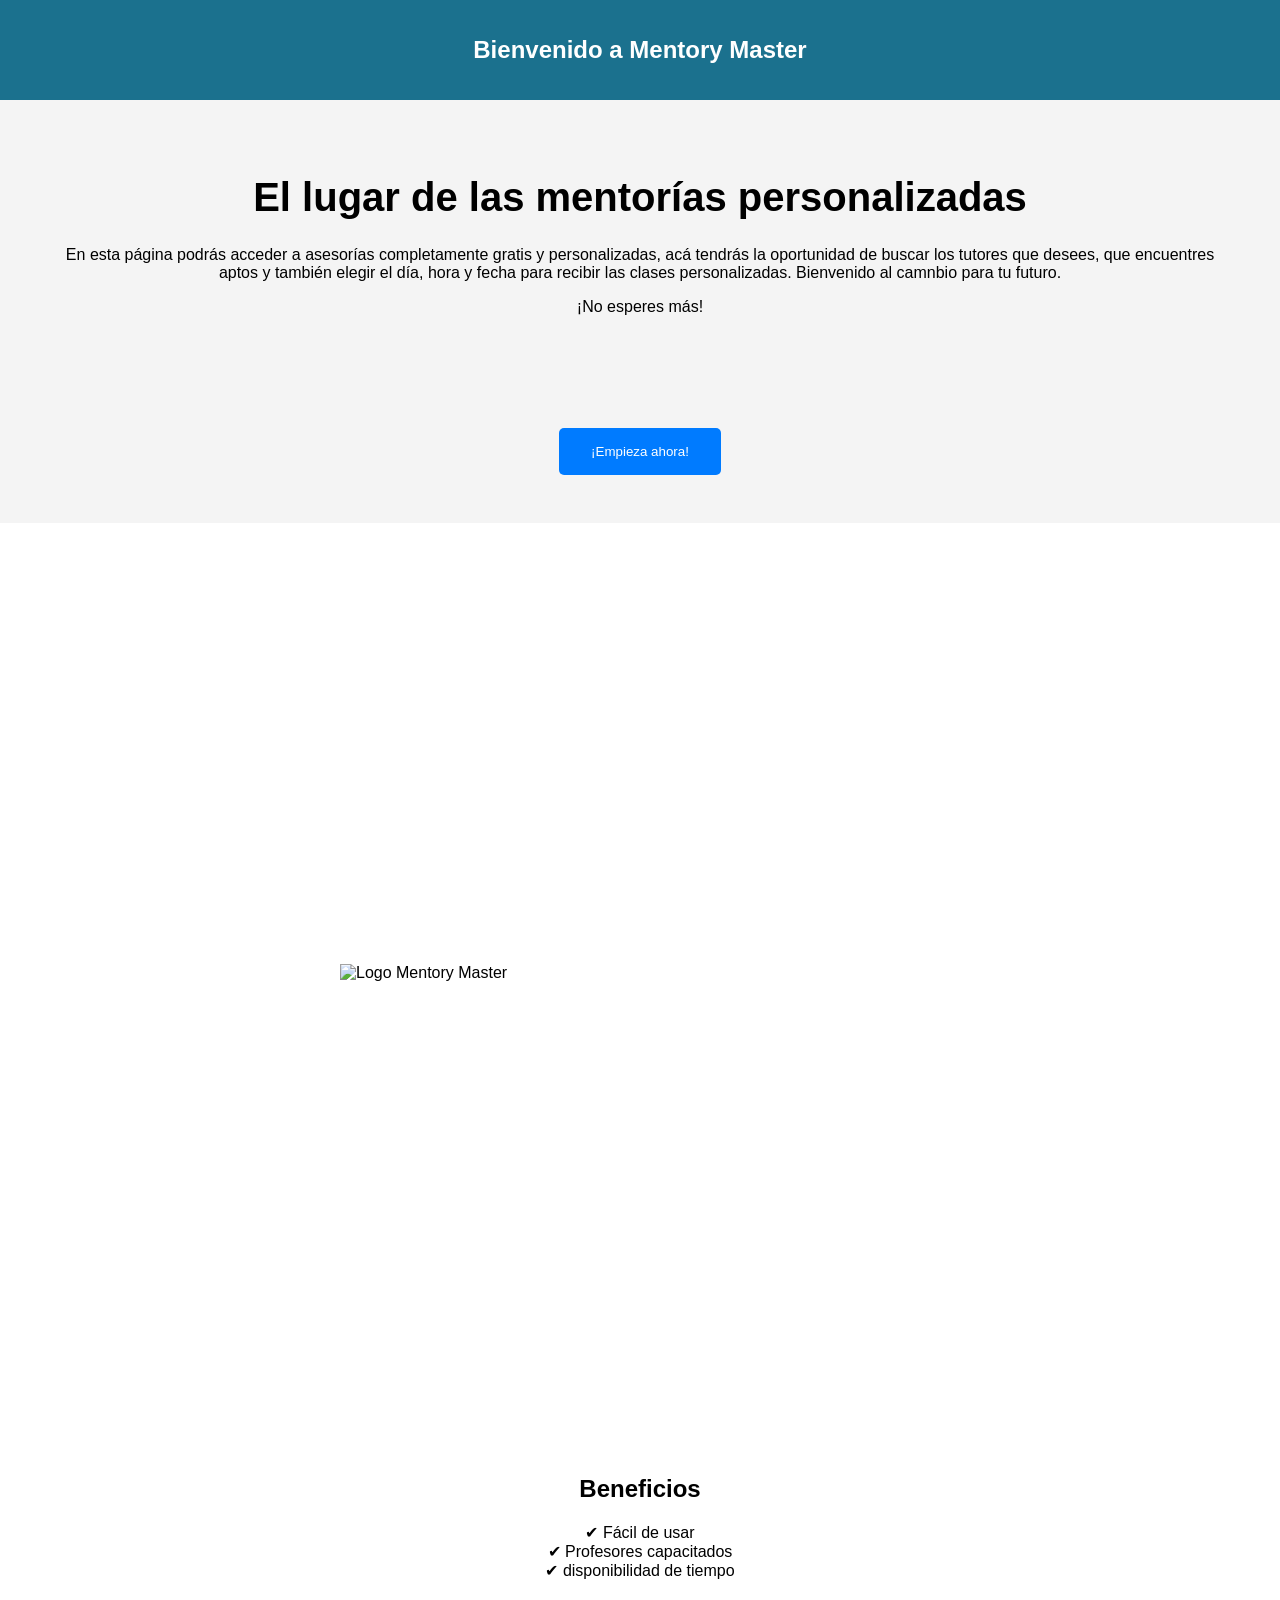
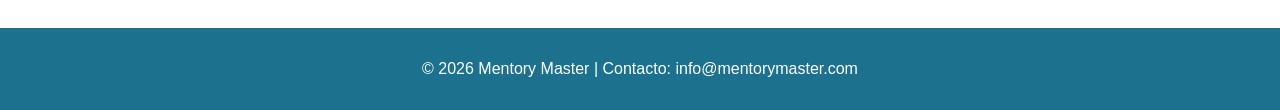
==== index.html @ 2720163d "primer commit" ====
<!DOCTYPE html>
<html lang="es">
<head>
    <meta charset="UTF-8">
    <meta name="viewport" content="width=device-width, initial-scale=1.0">
    <title>Mentory Master</title>
    <link rel="stylesheet" href="./CSS/estiloinicio.css">
</head>
<body>
    <header>
        <h2>Bienvenido a Mentory Master</h2>
    </header>
    <div class="hero">
        <h1>El lugar de las mentorías personalizadas</h1>
    <p>En esta página podrás acceder a asesorías completamente gratis y personalizadas, 
       acá tendrás la oportunidad de buscar los tutores que desees, que encuentres aptos y también elegir el día,
       hora y fecha para recibir las clases personalizadas. Bienvenido al camnbio para tu futuro.
    </p>
    <p>¡No esperes más!</p>
    </div>
    <div class="hero">
        <a href="html/registro.html">
         <button class="btn">¡Empieza ahora!</button>
        </a>
    </div>
    
    <div class="contenedor">
        <img src="images/logo-mentory-master.png" alt="Logo Mentory Master" width="600">
    </div>
    

    <section>
    <h2>Beneficios</h2>
    <p>✔ Fácil de usar<br>✔ Profesores capacitados<br>✔ disponibilidad de tiempo</p>
  </section>

  <footer>
    <p>© 2026 Mentory Master | Contacto: info@mentorymaster.com</p>
  </footer>


</body>
</html>
---- CSS/estiloinicio.css ----
body { 
    font-family: Arial, sans-serif; margin:0; 
}

header { 
        background:rgb(27, 113, 142); color:#ffffff; padding:1rem; text-align:center; 
    }
.hero { 
    padding:3rem; text-align:center; background:#f4f4f4; 
}

.hero h1 { 
    font-size:2.5rem;
    
}

.cta { 
    background:#007BFF; color:#fff; padding:1rem 2rem; border:none; cursor:pointer; 
}

section { 
    padding:2rem; text-align:center; 
}

footer { 
    background:rgb(27, 113, 142); color:#fff; padding:1rem; text-align:center; 
}
.contenedor {
  display: flex;
  justify-content: center;
  align-items: center;
  height: 100vh;
}
.btn {
  background: #007BFF;
  text-align:center;
  color: #fff;
  padding: 1rem 2rem;
  border: none;
  cursor: pointer;
  border-radius: 5px;
}
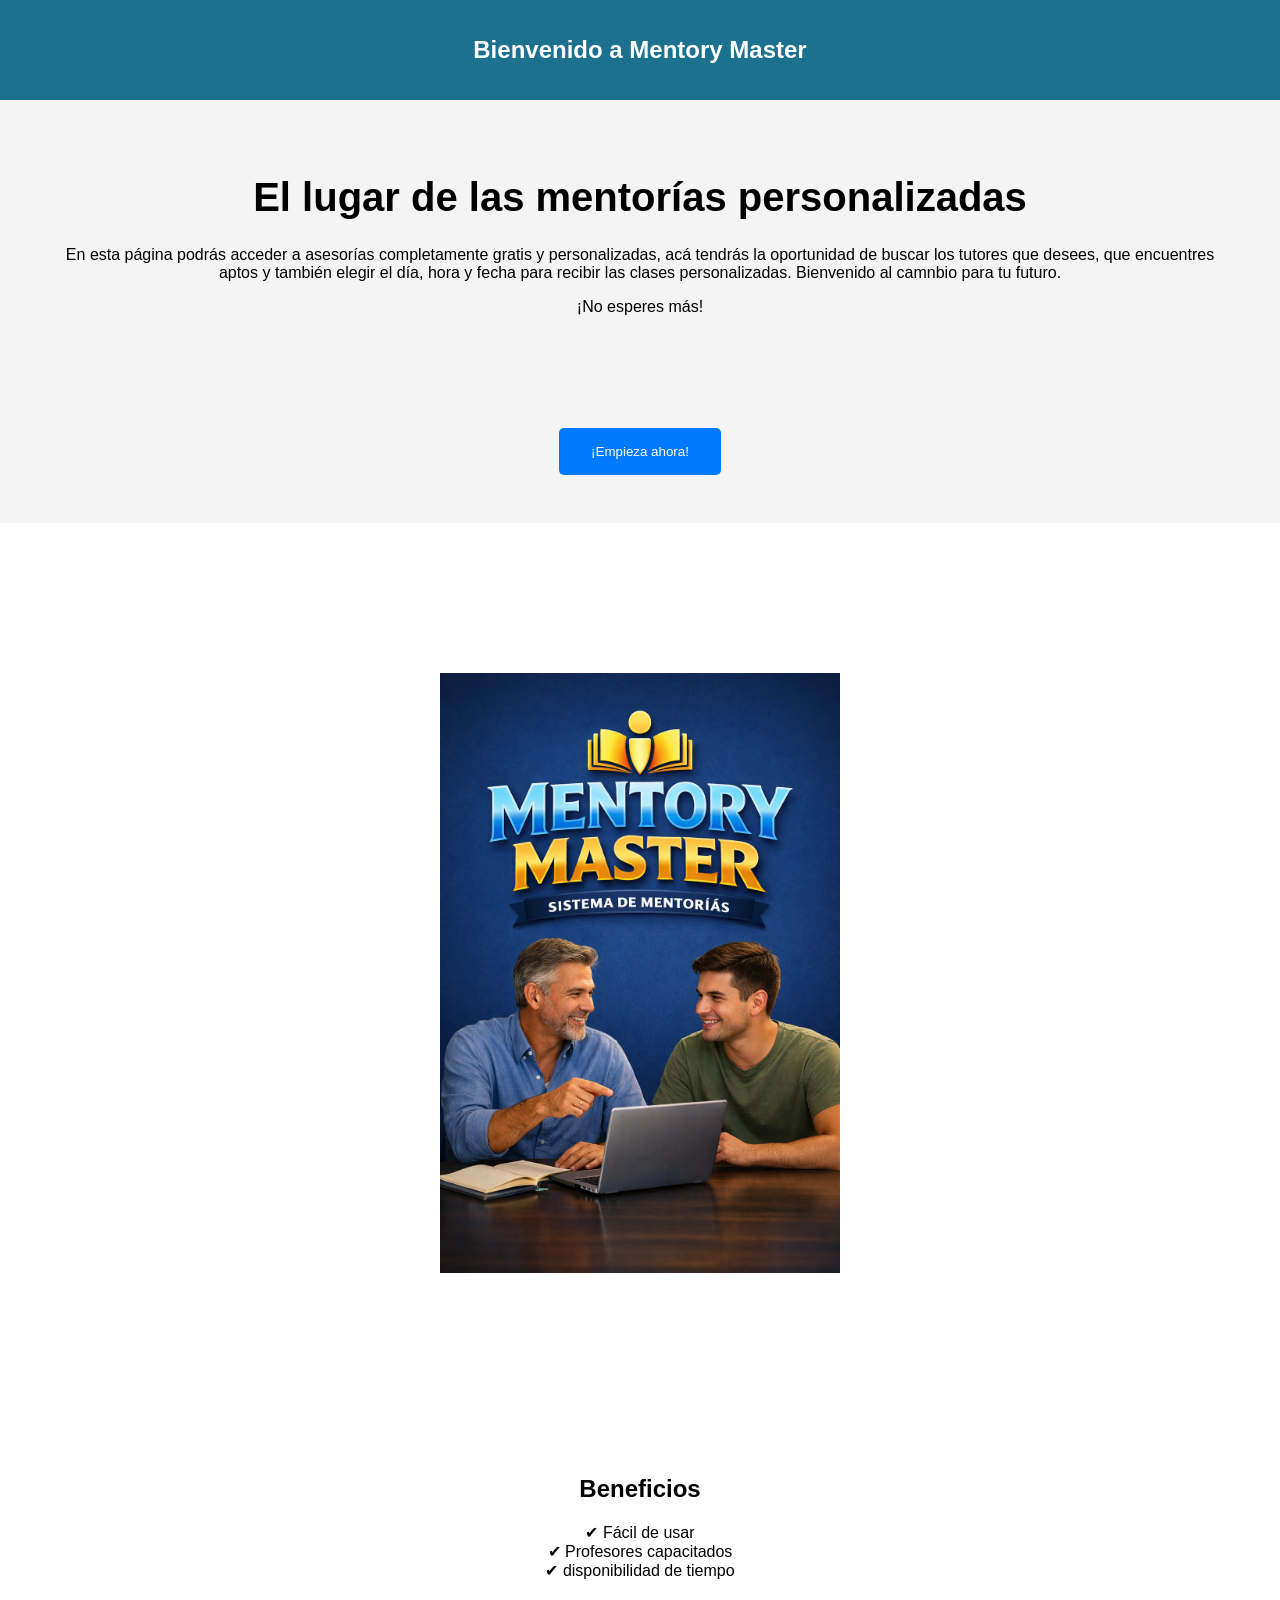
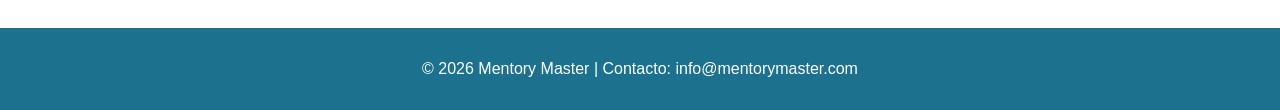
==== commit 6a818c2f: "diego puerta" ====
--- a/index.html
+++ b/index.html
@@ -25,7 +25,7 @@
     </div>
     
     <div class="contenedor">
-        <img src="images/logo-mentory-master.png" alt="Logo Mentory Master" width="600">
+        <img src="images/logo-mentory-master.png" alt="Logo Mentory Master" width="400">
     </div>
     
 
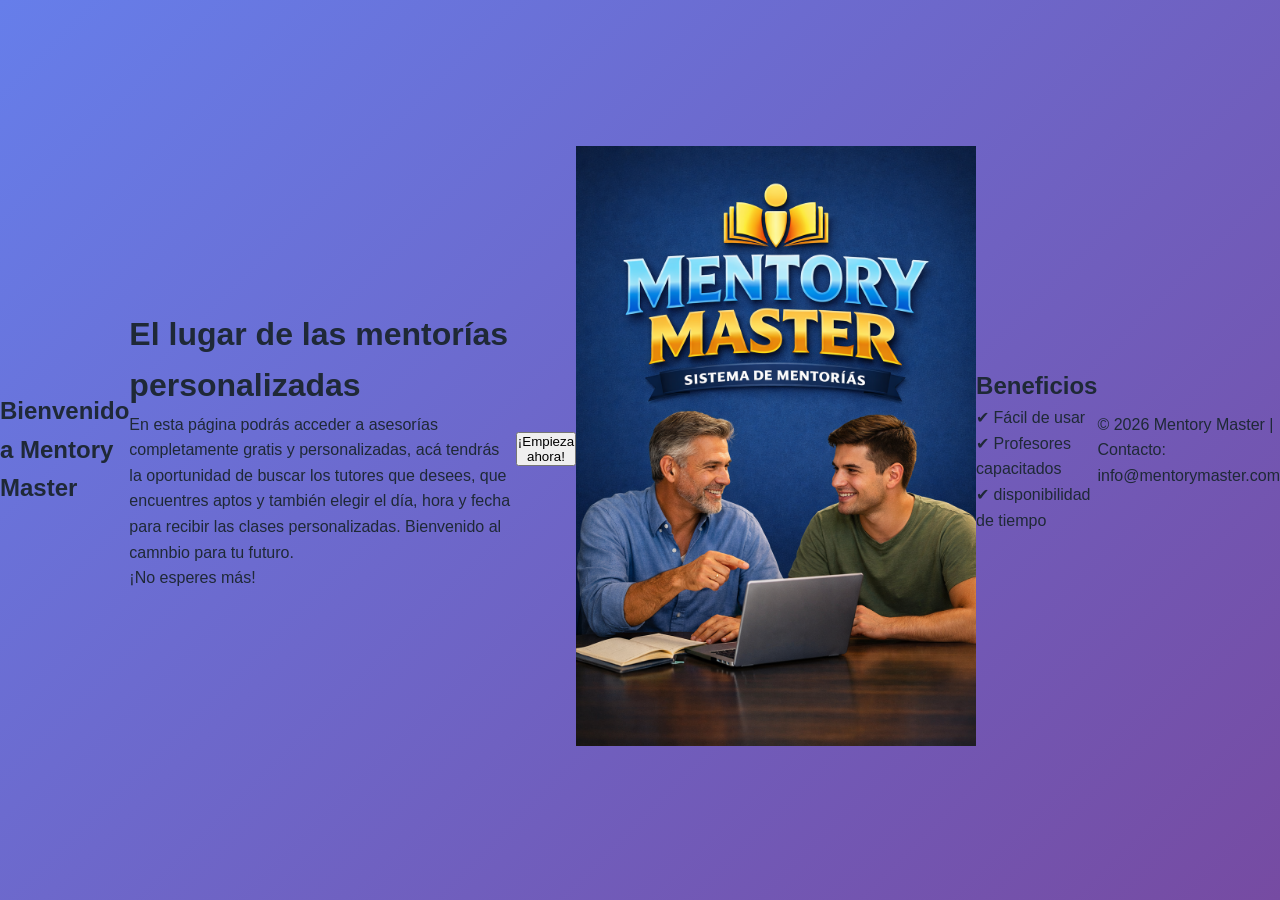
==== commit b333d191: "merge resuelto" ====
--- a/index.html
+++ b/index.html
@@ -3,8 +3,8 @@
 <head>
     <meta charset="UTF-8">
     <meta name="viewport" content="width=device-width, initial-scale=1.0">
-    <title>Mentory Master</title>
-    <link rel="stylesheet" href="./CSS/estiloinicio.css">
+    <title>Sistema Educativo - Inicio de Sesión</title>
+    <link rel="stylesheet" href="styles.css">
 </head>
 <body>
     <header>
@@ -39,5 +39,6 @@
   </footer>
 
 
+    <script src="scrip.js"></script>
 </body>
 </html>
--- a/styles.css
+++ b/styles.css
@@ -0,0 +1,467 @@
+
+:root {
+    --primary-color: #3b82f6;
+    --primary-dark: #1e40af;
+    --primary-light: #dbeafe;
+    --secondary-color: #10b981;
+    --accent-color: #f59e0b;
+    --danger-color: #ef4444;
+    
+    --text-primary: #1f2937;
+    --text-secondary: #6b7280;
+    --text-light: #9ca3af;
+    --bg-primary: #ffffff;
+    --bg-secondary: #f9fafb;
+    --bg-tertiary: #f3f4f6;
+    
+    --border-color: #e5e7eb;
+    --shadow-sm: 0 1px 2px rgba(0, 0, 0, 0.05);
+    --shadow-md: 0 4px 6px rgba(0, 0, 0, 0.1);
+    --shadow-lg: 0 10px 15px rgba(0, 0, 0, 0.1);
+    --shadow-xl: 0 20px 25px rgba(0, 0, 0, 0.1);
+    
+    --transition-fast: 200ms cubic-bezier(0.4, 0, 0.2, 1);
+    --transition-base: 300ms cubic-bezier(0.4, 0, 0.2, 1);
+    --transition-slow: 500ms cubic-bezier(0.4, 0, 0.2, 1);
+}
+
+* {
+    margin: 0;
+    padding: 0;
+    box-sizing: border-box;
+}
+
+html {
+    scroll-behavior: smooth;
+}
+
+body {
+    font-family: -apple-system, BlinkMacSystemFont, 'Segoe UI', Roboto, 'Helvetica Neue', Arial, sans-serif;
+    background: linear-gradient(135deg, #667eea 0%, #764ba2 100%);
+    min-height: 100vh;
+    display: flex;
+    align-items: center;
+    justify-content: center;
+    color: var(--text-primary);
+    line-height: 1.6;
+}
+
+.container {
+    width: 100%;
+    max-width: 1200px;
+    padding: 20px;
+}
+
+.panel-container {
+    background: var(--bg-primary);
+    border-radius: 16px;
+    padding: 40px;
+    box-shadow: var(--shadow-xl);
+    animation: fadeInUp 0.6s var(--transition-base);
+}
+
+@keyframes fadeInUp {
+    from {
+        opacity: 0;
+        transform: translateY(30px);
+    }
+    to {
+        opacity: 1;
+        transform: translateY(0);
+    }
+}
+
+.panel-header {
+    text-align: center;
+    margin-bottom: 50px;
+}
+
+.logo-section {
+    margin-bottom: 24px;
+    display: flex;
+    justify-content: center;
+}
+
+.logo {
+    width: 80px;
+    height: 80px;
+    border-radius: 12px;
+    object-fit: cover;
+    box-shadow: var(--shadow-md);
+}
+
+.main-title {
+    font-size: 2.5rem;
+    font-weight: 700;
+    color: var(--text-primary);
+    margin-bottom: 12px;
+    background: linear-gradient(135deg, #667eea, #764ba2);
+    -webkit-background-clip: text;
+    -webkit-text-fill-color: transparent;
+    background-clip: text;
+}
+
+.subtitle {
+    font-size: 1.1rem;
+    color: var(--text-secondary);
+    margin-top: 8px;
+}
+
+.roles-grid {
+    display: grid;
+    grid-template-columns: repeat(auto-fit, minmax(280px, 1fr));
+    gap: 24px;
+    margin-top: 40px;
+}
+
+.role-card {
+    background: linear-gradient(135deg, #f5f7fa 0%, #c3cfe2 100%);
+    border: 2px solid var(--border-color);
+    border-radius: 12px;
+    padding: 32px 24px;
+    text-align: center;
+    cursor: pointer;
+    transition: all var(--transition-base);
+    position: relative;
+    overflow: hidden;
+}
+
+.role-card::before {
+    content: '';
+    position: absolute;
+    top: 0;
+    left: 0;
+    right: 0;
+    bottom: 0;
+    background: linear-gradient(135deg, rgba(102, 126, 234, 0.1), rgba(118, 75, 162, 0.1));
+    opacity: 0;
+    transition: opacity var(--transition-base);
+}
+
+.role-card:hover {
+    transform: translateY(-8px);
+    box-shadow: var(--shadow-xl);
+    border-color: var(--primary-color);
+    background: linear-gradient(135deg, #ffffff 0%, #f5f7fa 100%);
+}
+
+.role-card:hover::before {
+    opacity: 1;
+}
+
+.role-icon {
+    font-size: 4rem;
+    margin-bottom: 16px;
+    display: block;
+    transition: transform var(--transition-base);
+}
+
+.role-card:hover .role-icon {
+    transform: scale(1.1) rotate(-5deg);
+}
+
+.role-title {
+    font-size: 1.5rem;
+    font-weight: 600;
+    color: var(--text-primary);
+    margin-bottom: 8px;
+    transition: color var(--transition-base);
+}
+
+.role-card:hover .role-title {
+    color: var(--primary-color);
+}
+
+.role-description {
+    color: var(--text-secondary);
+    font-size: 0.95rem;
+}
+
+.login-panel {
+    max-width: 900px;
+    padding: 0;
+    overflow: hidden;
+}
+
+.btn-back {
+    position: absolute;
+    top: 20px;
+    left: 20px;
+    background: var(--bg-secondary);
+    border: none;
+    padding: 10px 16px;
+    border-radius: 8px;
+    cursor: pointer;
+    font-size: 0.95rem;
+    color: var(--text-primary);
+    transition: all var(--transition-base);
+    z-index: 10;
+}
+
+.btn-back:hover {
+    background: var(--primary-light);
+    color: var(--primary-color);
+    transform: translateX(-4px);
+}
+
+.login-content {
+    display: grid;
+    grid-template-columns: 1fr 1fr;
+    gap: 0;
+    min-height: 600px;
+}
+
+.login-visual {
+    background: linear-gradient(135deg, #667eea 0%, #764ba2 100%);
+    display: flex;
+    align-items: center;
+    justify-content: center;
+    padding: 40px;
+    position: relative;
+    overflow: hidden;
+}
+
+.login-visual::after {
+    content: '';
+    position: absolute;
+    top: -50%;
+    right: -50%;
+    width: 200%;
+    height: 200%;
+    background: radial-gradient(circle, rgba(255,255,255,0.1) 1px, transparent 1px);
+    background-size: 50px 50px;
+    animation: drift 20s linear infinite;
+}
+
+@keyframes drift {
+    0% { transform: translate(0, 0); }
+    100% { transform: translate(50px, 50px); }
+}
+
+.login-image {
+    width: 100%;
+    max-width: 280px;
+    height: auto;
+    border-radius: 12px;
+    box-shadow: var(--shadow-xl);
+    position: relative;
+    z-index: 1;
+    object-fit: cover;
+}
+
+.login-form-wrapper {
+    padding: 40px;
+    display: flex;
+    flex-direction: column;
+    justify-content: center;
+    background: var(--bg-primary);
+}
+
+.login-header {
+    margin-bottom: 32px;
+}
+
+.login-header h1 {
+    font-size: 2rem;
+    font-weight: 700;
+    color: var(--text-primary);
+    margin-bottom: 8px;
+}
+
+.login-header p {
+    color: var(--text-secondary);
+    font-size: 0.95rem;
+    line-height: 1.6;
+}
+
+.login-form {
+    display: flex;
+    flex-direction: column;
+    gap: 20px;
+}
+
+.form-group {
+    display: flex;
+    flex-direction: column;
+    gap: 8px;
+}
+
+.form-group label {
+    font-weight: 500;
+    color: var(--text-primary);
+    font-size: 0.95rem;
+}
+
+.form-group input {
+    padding: 12px 16px;
+    border: 2px solid var(--border-color);
+    border-radius: 8px;
+    font-size: 1rem;
+    transition: all var(--transition-base);
+    background: var(--bg-secondary);
+}
+
+.form-group input:focus {
+    outline: none;
+    border-color: var(--primary-color);
+    background: var(--bg-primary);
+    box-shadow: 0 0 0 4px rgba(59, 130, 246, 0.1);
+}
+
+.form-group input::placeholder {
+    color: var(--text-light);
+}
+
+
+.btn-login {
+    padding: 14px 20px;
+    background: linear-gradient(135deg, var(--primary-color), var(--primary-dark));
+    color: white;
+    border: none;
+    border-radius: 8px;
+    font-size: 1rem;
+    font-weight: 600;
+    cursor: pointer;
+    transition: all var(--transition-base);
+    margin-top: 8px;
+    position: relative;
+    overflow: hidden;
+}
+
+.btn-login::before {
+    content: '';
+    position: absolute;
+    top: 50%;
+    left: 50%;
+    width: 0;
+    height: 0;
+    background: rgba(255, 255, 255, 0.3);
+    border-radius: 50%;
+    transform: translate(-50%, -50%);
+    transition: width 0.6s, height 0.6s;
+}
+
+.btn-login:hover {
+    transform: translateY(-2px);
+    box-shadow: 0 10px 20px rgba(59, 130, 246, 0.3);
+}
+
+.btn-login:hover::before {
+    width: 300px;
+    height: 300px;
+}
+
+.btn-login:active {
+    transform: translateY(0);
+}
+
+@media (max-width: 768px) {
+    .panel-container {
+        padding: 24px;
+    }
+
+    .main-title {
+        font-size: 1.8rem;
+    }
+
+    .subtitle {
+        font-size: 1rem;
+    }
+
+    .roles-grid {
+        grid-template-columns: 1fr;
+        gap: 16px;
+    }
+
+    .login-content {
+        grid-template-columns: 1fr;
+        min-height: auto;
+    }
+
+    .login-visual {
+        padding: 32px;
+        min-height: 300px;
+    }
+
+    .login-form-wrapper {
+        padding: 32px 24px;
+    }
+
+    .login-header h1 {
+        font-size: 1.5rem;
+    }
+
+    .btn-back {
+        top: 12px;
+        left: 12px;
+        padding: 8px 12px;
+        font-size: 0.9rem;
+    }
+}
+
+@media (max-width: 480px) {
+    .container {
+        padding: 12px;
+    }
+
+    .panel-container {
+        padding: 16px;
+        border-radius: 12px;
+    }
+
+    .main-title {
+        font-size: 1.5rem;
+    }
+
+    .logo {
+        width: 60px;
+        height: 60px;
+    }
+
+    .role-icon {
+        font-size: 3rem;
+    }
+
+    .role-title {
+        font-size: 1.2rem;
+    }
+
+    .role-description {
+        font-size: 0.85rem;
+    }
+
+    .login-form-wrapper {
+        padding: 20px;
+    }
+
+    .login-header h1 {
+        font-size: 1.3rem;
+    }
+
+    .panel-header {
+        margin-bottom: 32px;
+    }
+}
+
+@keyframes slideInLeft {
+    from {
+        opacity: 0;
+        transform: translateX(-30px);
+    }
+    to {
+        opacity: 1;
+        transform: translateX(0);
+    }
+}
+
+.role-card {
+    animation: slideInLeft 0.5s var(--transition-base);
+}
+
+.role-card:nth-child(2) {
+    animation-delay: 0.1s;
+}
+
+.role-card:nth-child(3) {
+    animation-delay: 0.2s;
+}
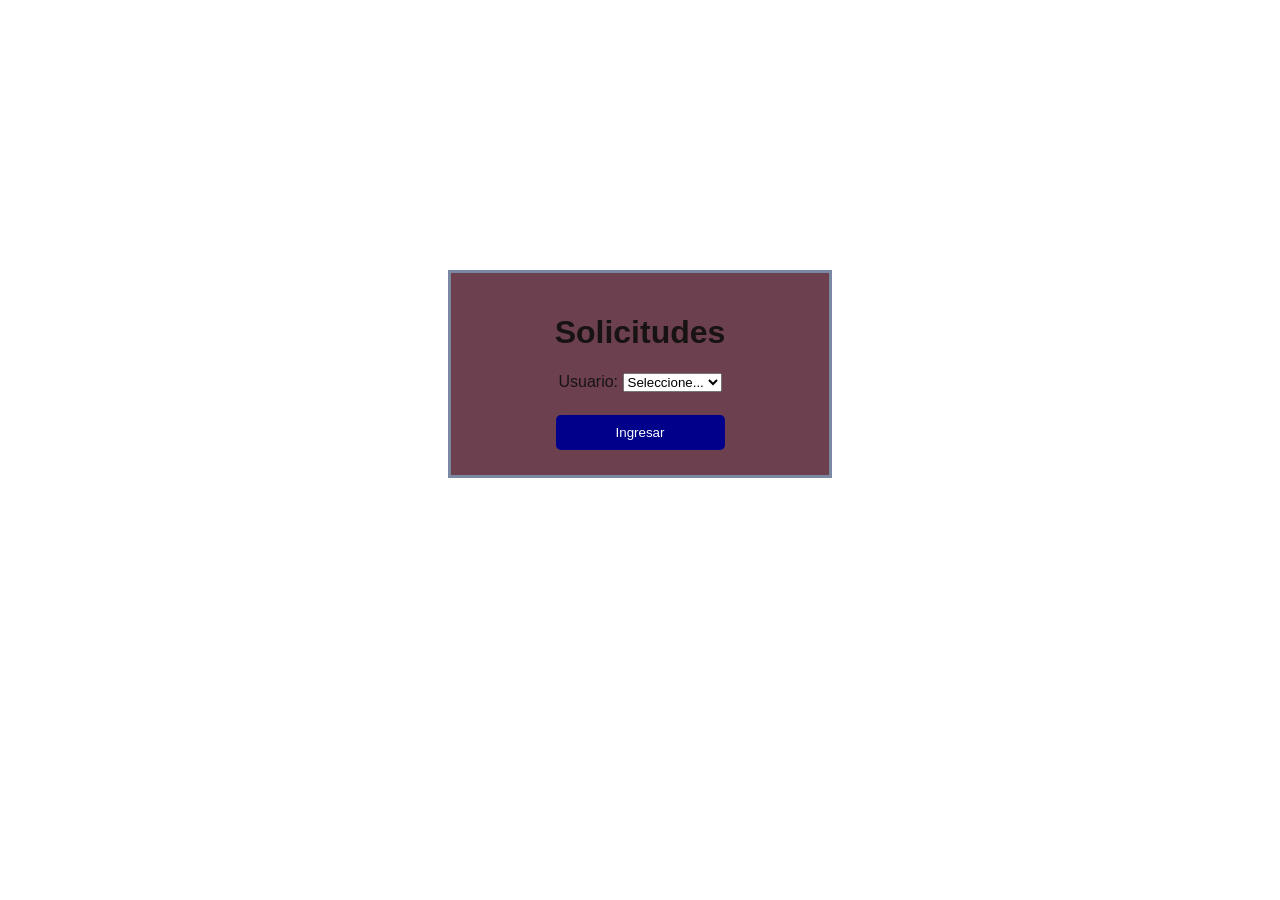
==== commit 2dcd4869: "Add files via upload" ====
--- a/index.html
+++ b/index.html
@@ -1,44 +1,63 @@
-<!DOCTYPE html>
-<html lang="es">
-<head>
-    <meta charset="UTF-8">
-    <meta name="viewport" content="width=device-width, initial-scale=1.0">
-    <title>Sistema Educativo - Inicio de Sesión</title>
-    <link rel="stylesheet" href="styles.css">
-</head>
-<body>
-    <header>
-        <h2>Bienvenido a Mentory Master</h2>
-    </header>
-    <div class="hero">
-        <h1>El lugar de las mentorías personalizadas</h1>
-    <p>En esta página podrás acceder a asesorías completamente gratis y personalizadas, 
-       acá tendrás la oportunidad de buscar los tutores que desees, que encuentres aptos y también elegir el día,
-       hora y fecha para recibir las clases personalizadas. Bienvenido al camnbio para tu futuro.
-    </p>
-    <p>¡No esperes más!</p>
-    </div>
-    <div class="hero">
-        <a href="html/registro.html">
-         <button class="btn">¡Empieza ahora!</button>
-        </a>
-    </div>
-    
-    <div class="contenedor">
-        <img src="images/logo-mentory-master.png" alt="Logo Mentory Master" width="400">
-    </div>
-    
-
-    <section>
-    <h2>Beneficios</h2>
-    <p>✔ Fácil de usar<br>✔ Profesores capacitados<br>✔ disponibilidad de tiempo</p>
-  </section>
-
-  <footer>
-    <p>© 2026 Mentory Master | Contacto: info@mentorymaster.com</p>
-  </footer>
-
-
-    <script src="scrip.js"></script>
-</body>
-</html>+<!DOCTYPE html>
+<html lang="es">
+<head>
+   <link rel="stylesheet" href="solo estilos/styles (1).css">
+   <meta charset="UTF-8">
+   <meta name="viewport" content="width=device-width, initial-scale=1.0">
+   <title>Mentory Master</title>
+   <style>
+    body {
+      margin: 0;
+      height: 100vh;
+      display: flex;
+      justify-content: center;
+      align-items: flex-start;
+    }
+    .contenedor {
+      background: #6c404f;
+      margin-top: 30vh;
+      border: 3px solid rgb(122, 136, 164);
+      padding: 20px;
+      text-align: center;
+      width: 30%;                
+      box-sizing: border-box;
+    }
+    input, button {
+      width: 50%;
+      margin: 5px 0;
+    }
+   </style>
+</head>
+<body>
+  <div class="contenedor">
+    <h1>Solicitudes</h1>
+
+    <form onsubmit="login(event)">
+      <label>Usuario:</label>
+      <select id="usuario" required>
+        <option value="" disabled selected>Seleccione...</option>
+        <option value="docente">Docente</option>
+        <option value="estudiante">Estudiante</option>
+      </select><br><br>
+      <button type="submit">Ingresar</button>
+    </form>
+  </div>
+
+  <script>
+    function login(event){
+      event.preventDefault();
+      const usuario = document.getElementById("usuario").value;
+      if(usuario === "docente"){
+        window.location.href = "docente.html";
+      } else if(usuario === "estudiante"){
+        window.location.href = "estudiante.html";
+      } else {
+        alert("Seleccione un usuario válido");
+      }
+    }
+  </script>
+</body>
+</html>
+
+
+
--- a/solo estilos/styles (1).css
+++ b/solo estilos/styles (1).css
@@ -0,0 +1,46 @@
+body {
+    background-image: url(https://psicotecnicos-net.com.ar/wp-content/uploads/Mentoring-2.jpg);
+    font-family: Arial, sans-serif;
+    color: rgb(216, 23, 23);
+    margin: 20px;
+}
+
+h1, h3, p, label {
+    color: rgb(24, 19, 19);
+}
+
+.seccion {
+    border: 2px solid white;
+    padding: 15px;
+    margin-bottom: 20px;
+    border-radius: 8px;
+    background-color: rgb(209, 197, 197);
+    color: rgb(18, 15, 15);
+}
+
+
+button {
+    background-color: #00008B;
+    color: white;
+    border: none;
+    padding: 10px 15px;
+    margin-right: 10px;
+    border-radius: 5px;
+    cursor: pointer;
+}
+
+button:hover {
+    background-color: #000066;
+
+#chatBox {
+    border: 2px solid rgb(204, 11, 11);
+    width: 400px;
+    height: 200px;
+    overflow-y: auto;
+    padding: 10px;
+    margin-bottom: 10px;
+    border-radius: 8px;
+    background-color: rgba(255,255,255,0.2);
+    color: white;
+}
+}
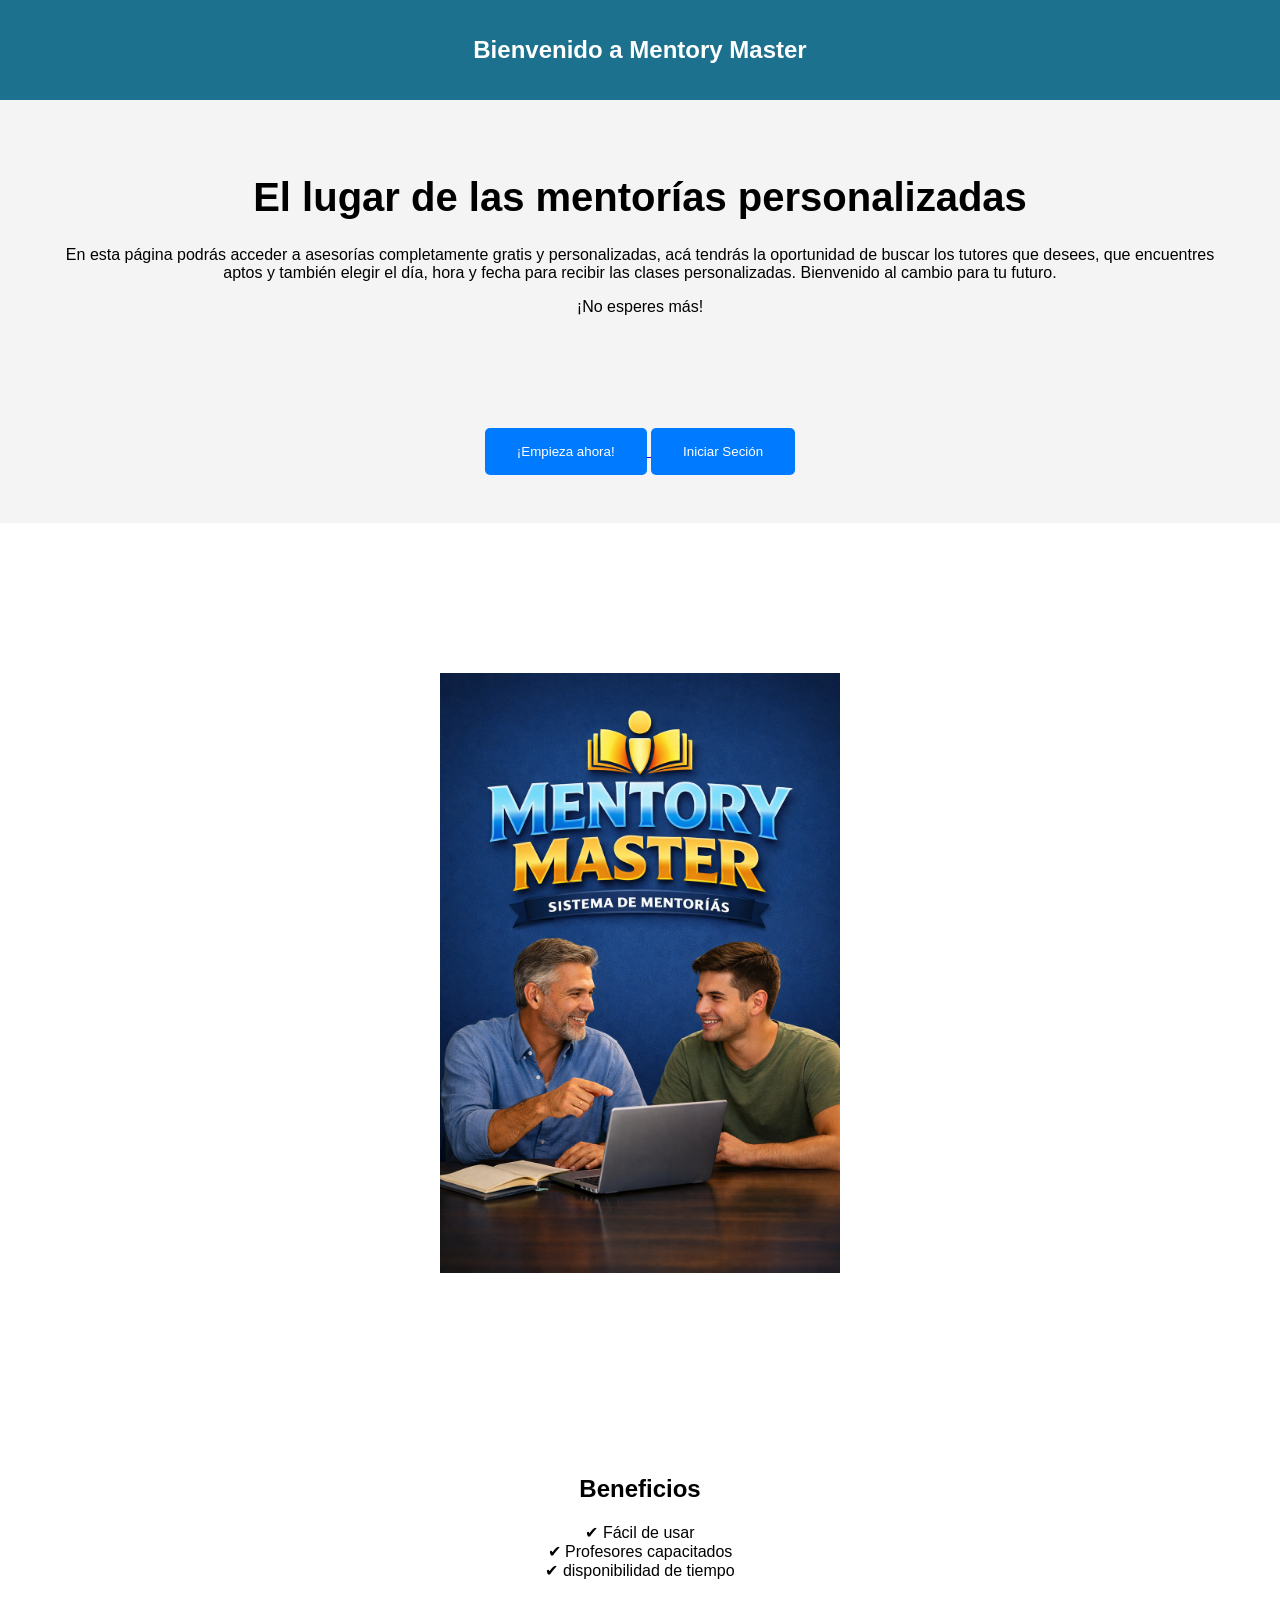
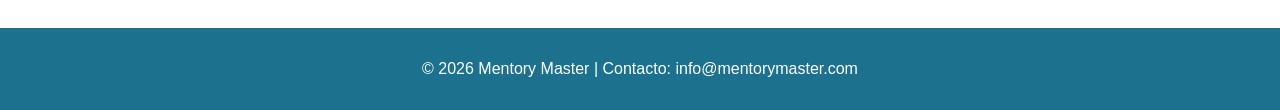
==== commit 8535d124: "se sube ultimo cambio" ====
--- a/index.html
+++ b/index.html
@@ -1,63 +1,55 @@
-<!DOCTYPE html>
-<html lang="es">
-<head>
-   <link rel="stylesheet" href="solo estilos/styles (1).css">
-   <meta charset="UTF-8">
-   <meta name="viewport" content="width=device-width, initial-scale=1.0">
-   <title>Mentory Master</title>
-   <style>
-    body {
-      margin: 0;
-      height: 100vh;
-      display: flex;
-      justify-content: center;
-      align-items: flex-start;
-    }
-    .contenedor {
-      background: #6c404f;
-      margin-top: 30vh;
-      border: 3px solid rgb(122, 136, 164);
-      padding: 20px;
-      text-align: center;
-      width: 30%;                
-      box-sizing: border-box;
-    }
-    input, button {
-      width: 50%;
-      margin: 5px 0;
-    }
-   </style>
-</head>
-<body>
-  <div class="contenedor">
-    <h1>Solicitudes</h1>
-
-    <form onsubmit="login(event)">
-      <label>Usuario:</label>
-      <select id="usuario" required>
-        <option value="" disabled selected>Seleccione...</option>
-        <option value="docente">Docente</option>
-        <option value="estudiante">Estudiante</option>
-      </select><br><br>
-      <button type="submit">Ingresar</button>
-    </form>
-  </div>
-
-  <script>
-    function login(event){
-      event.preventDefault();
-      const usuario = document.getElementById("usuario").value;
-      if(usuario === "docente"){
-        window.location.href = "docente.html";
-      } else if(usuario === "estudiante"){
-        window.location.href = "estudiante.html";
-      } else {
-        alert("Seleccione un usuario válido");
-      }
-    }
-  </script>
-</body>
-</html>
-
-
-
+<!doctype html>
+<html lang="es">
+  <head>
+    <meta charset="UTF-8" />
+    <meta name="viewport" content="width=device-width, initial-scale=1.0" />
+    <title>Sistema Educativo - Inicio de Sesión</title>
+    <link rel="stylesheet" href="/CSS/estiloinicio.css">
+  </head>
+
+  <body>
+    <header>
+      <h2>Bienvenido a Mentory Master</h2>
+    </header>
+    <div class="hero">
+      <h1>El lugar de las mentorías personalizadas</h1>
+      <p>
+        En esta página podrás acceder a asesorías completamente gratis y
+        personalizadas, acá tendrás la oportunidad de buscar los tutores que
+        desees, que encuentres aptos y también elegir el día, hora y fecha para
+        recibir las clases personalizadas. Bienvenido al cambio para tu futuro.
+      </p>
+      <p>¡No esperes más!</p>
+    </div>
+    <div class="hero">
+      <a href="html/registro.html">
+        <button class="btn">¡Empieza ahora!</button>
+        
+        <a href="inicio.html"> 
+        <button class="btn"> Iniciar Seción </button>
+      </a>
+      </a>
+    </div>
+    
+
+    <div class="contenedor">
+      <img
+        src="images/logo-mentory-master.png"
+        alt="Logo Mentory Master"
+        width="400"
+      />
+    </div>
+
+    <section>
+      <h2>Beneficios</h2>
+      <p>
+        ✔ Fácil de usar<br />✔ Profesores capacitados<br />✔ disponibilidad de
+        tiempo
+      </p>
+    </section>
+
+    <footer>
+      <p>© 2026 Mentory Master | Contacto: info@mentorymaster.com</p>
+    </footer>
+  </body>
+</html>
--- a/CSS/estiloinicio.css
+++ b/CSS/estiloinicio.css
@@ -0,0 +1,42 @@
+body { 
+    font-family: Arial, sans-serif; margin:0; 
+}
+
+header { 
+        background:rgb(27, 113, 142); color:#ffffff; padding:1rem; text-align:center; 
+    }
+.hero { 
+    padding:3rem; text-align:center; background:#f4f4f4; 
+}
+
+.hero h1 { 
+    font-size:2.5rem;
+    
+}
+
+.cta { 
+    background:#007BFF; color:#fff; padding:1rem 2rem; border:none; cursor:pointer; 
+}
+
+section { 
+    padding:2rem; text-align:center; 
+}
+
+footer { 
+    background:rgb(27, 113, 142); color:#fff; padding:1rem; text-align:center; 
+}
+.contenedor {
+  display: flex;
+  justify-content: center;
+  align-items: center;
+  height: 100vh;
+}
+.btn {
+  background: #007BFF;
+  text-align:center;
+  color: #fff;
+  padding: 1rem 2rem;
+  border: none;
+  cursor: pointer;
+  border-radius: 5px;
+}
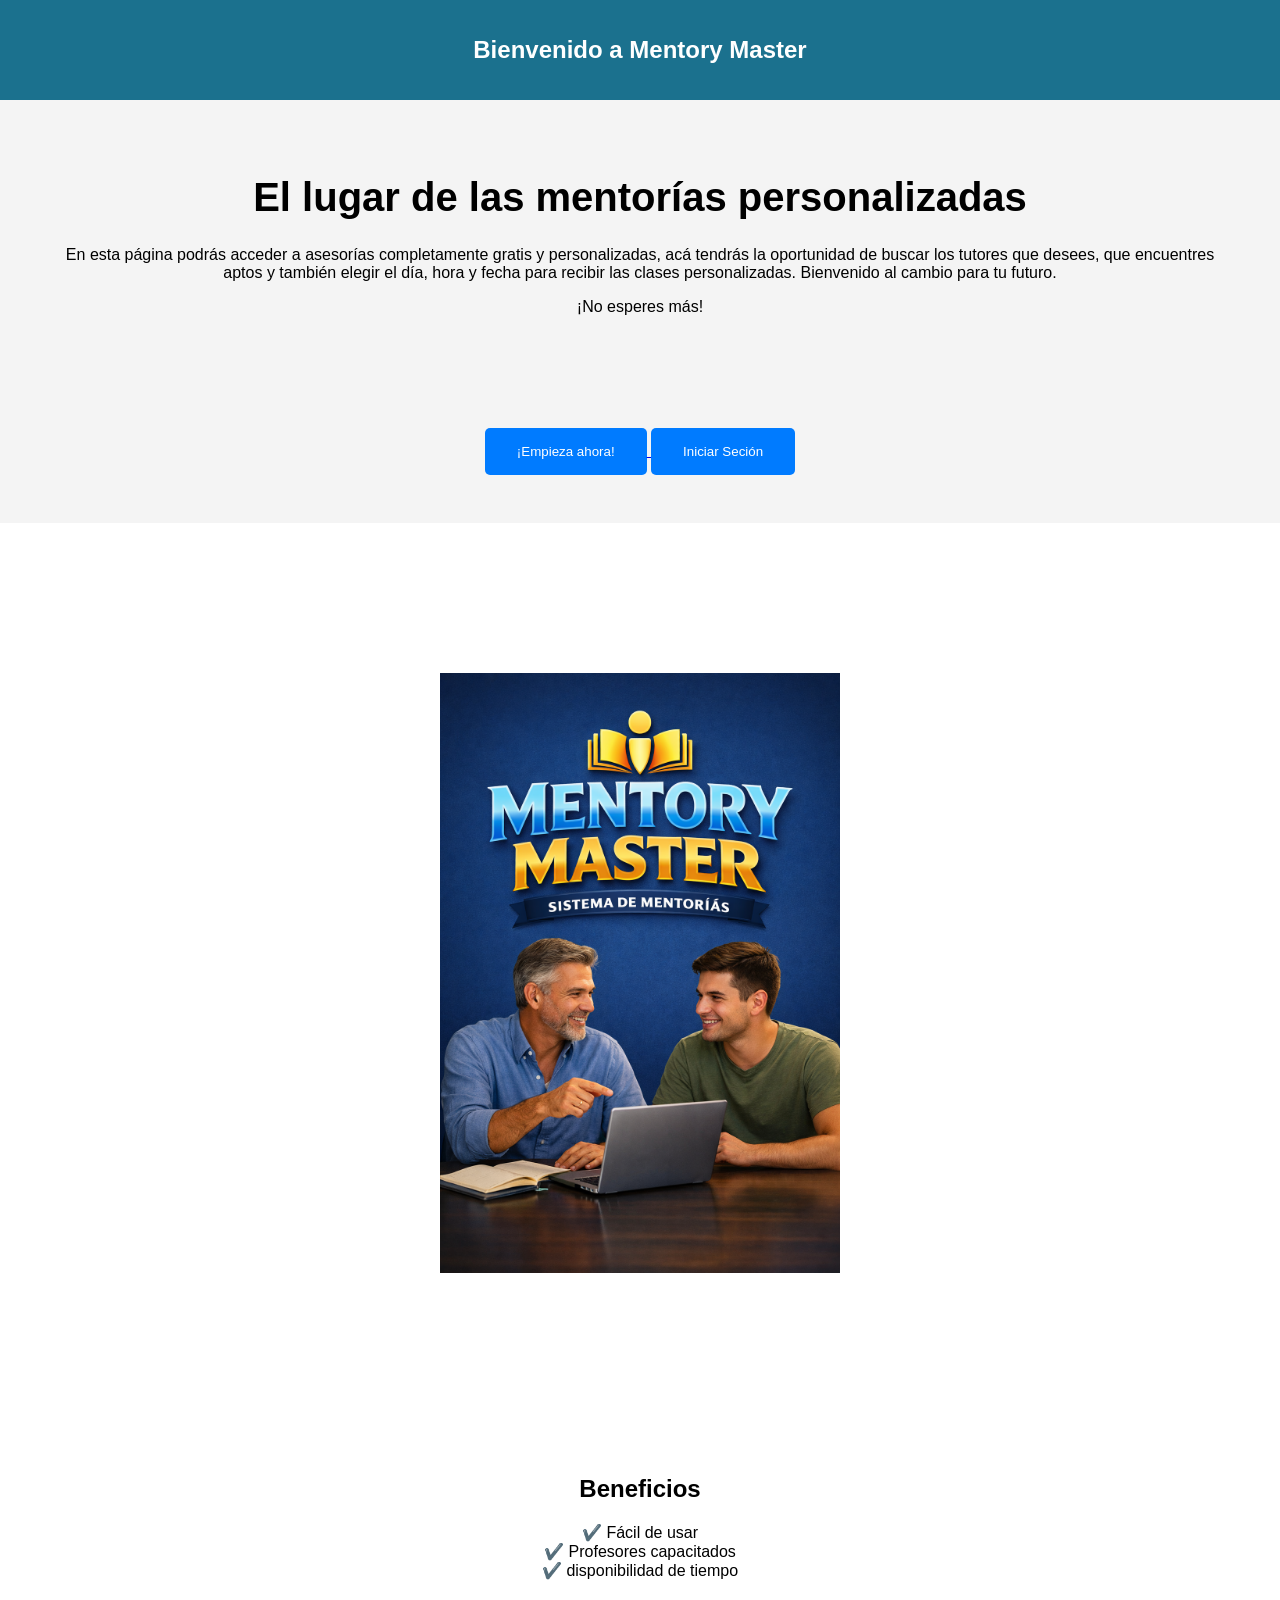
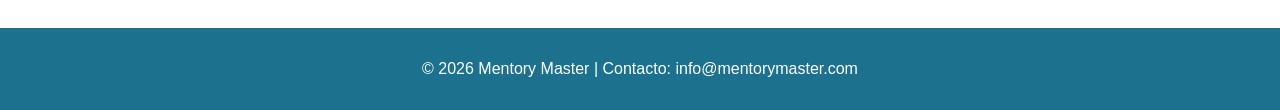
==== commit 0b288afb: "subiendo a github unido todo" ====
--- a/index.html
+++ b/index.html
@@ -25,7 +25,7 @@
       <a href="html/registro.html">
         <button class="btn">¡Empieza ahora!</button>
         
-        <a href="inicio.html"> 
+        <a href="roles.html"> 
         <button class="btn"> Iniciar Seción </button>
       </a>
       </a>
@@ -43,7 +43,7 @@
     <section>
       <h2>Beneficios</h2>
       <p>
-        ✔ Fácil de usar<br />✔ Profesores capacitados<br />✔ disponibilidad de
+        ✔️ Fácil de usar<br />✔️ Profesores capacitados<br />✔️ disponibilidad de
         tiempo
       </p>
     </section>
@@ -52,4 +52,4 @@
       <p>© 2026 Mentory Master | Contacto: info@mentorymaster.com</p>
     </footer>
   </body>
-</html>
+</html>
